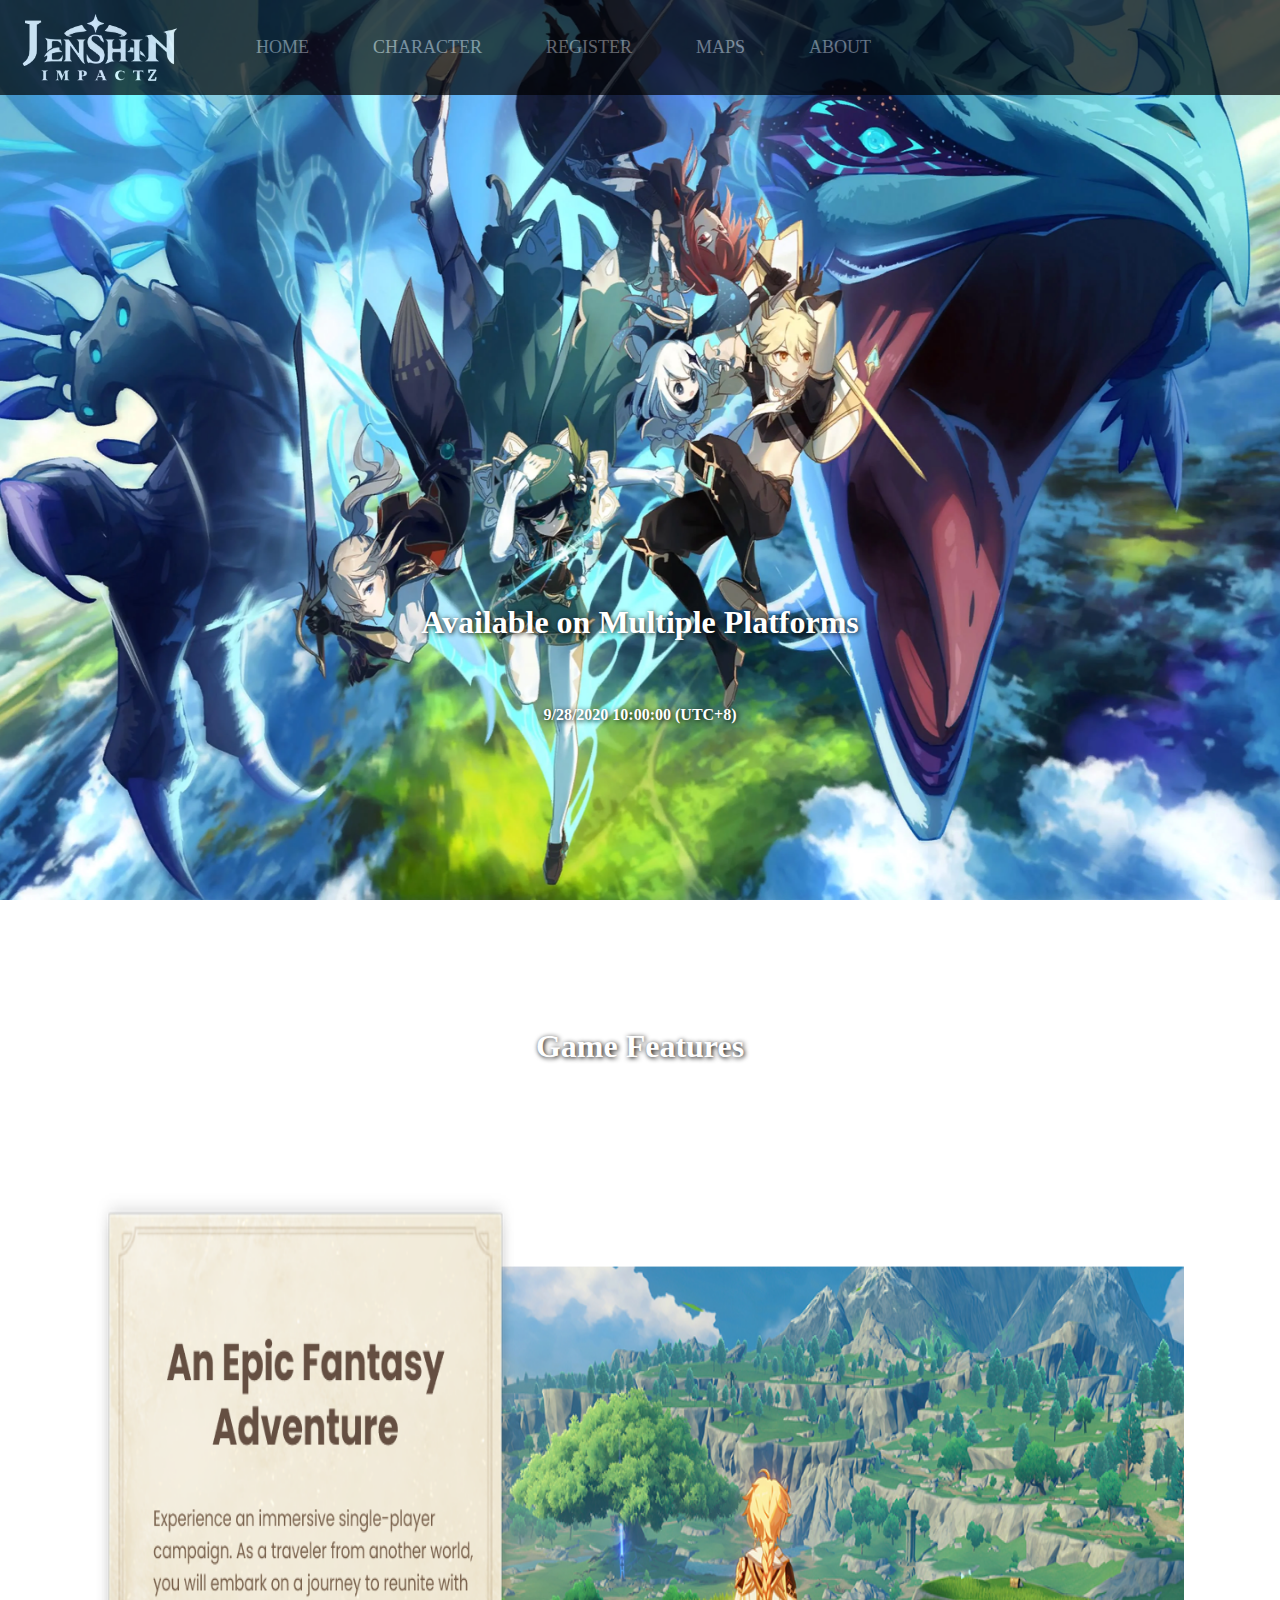
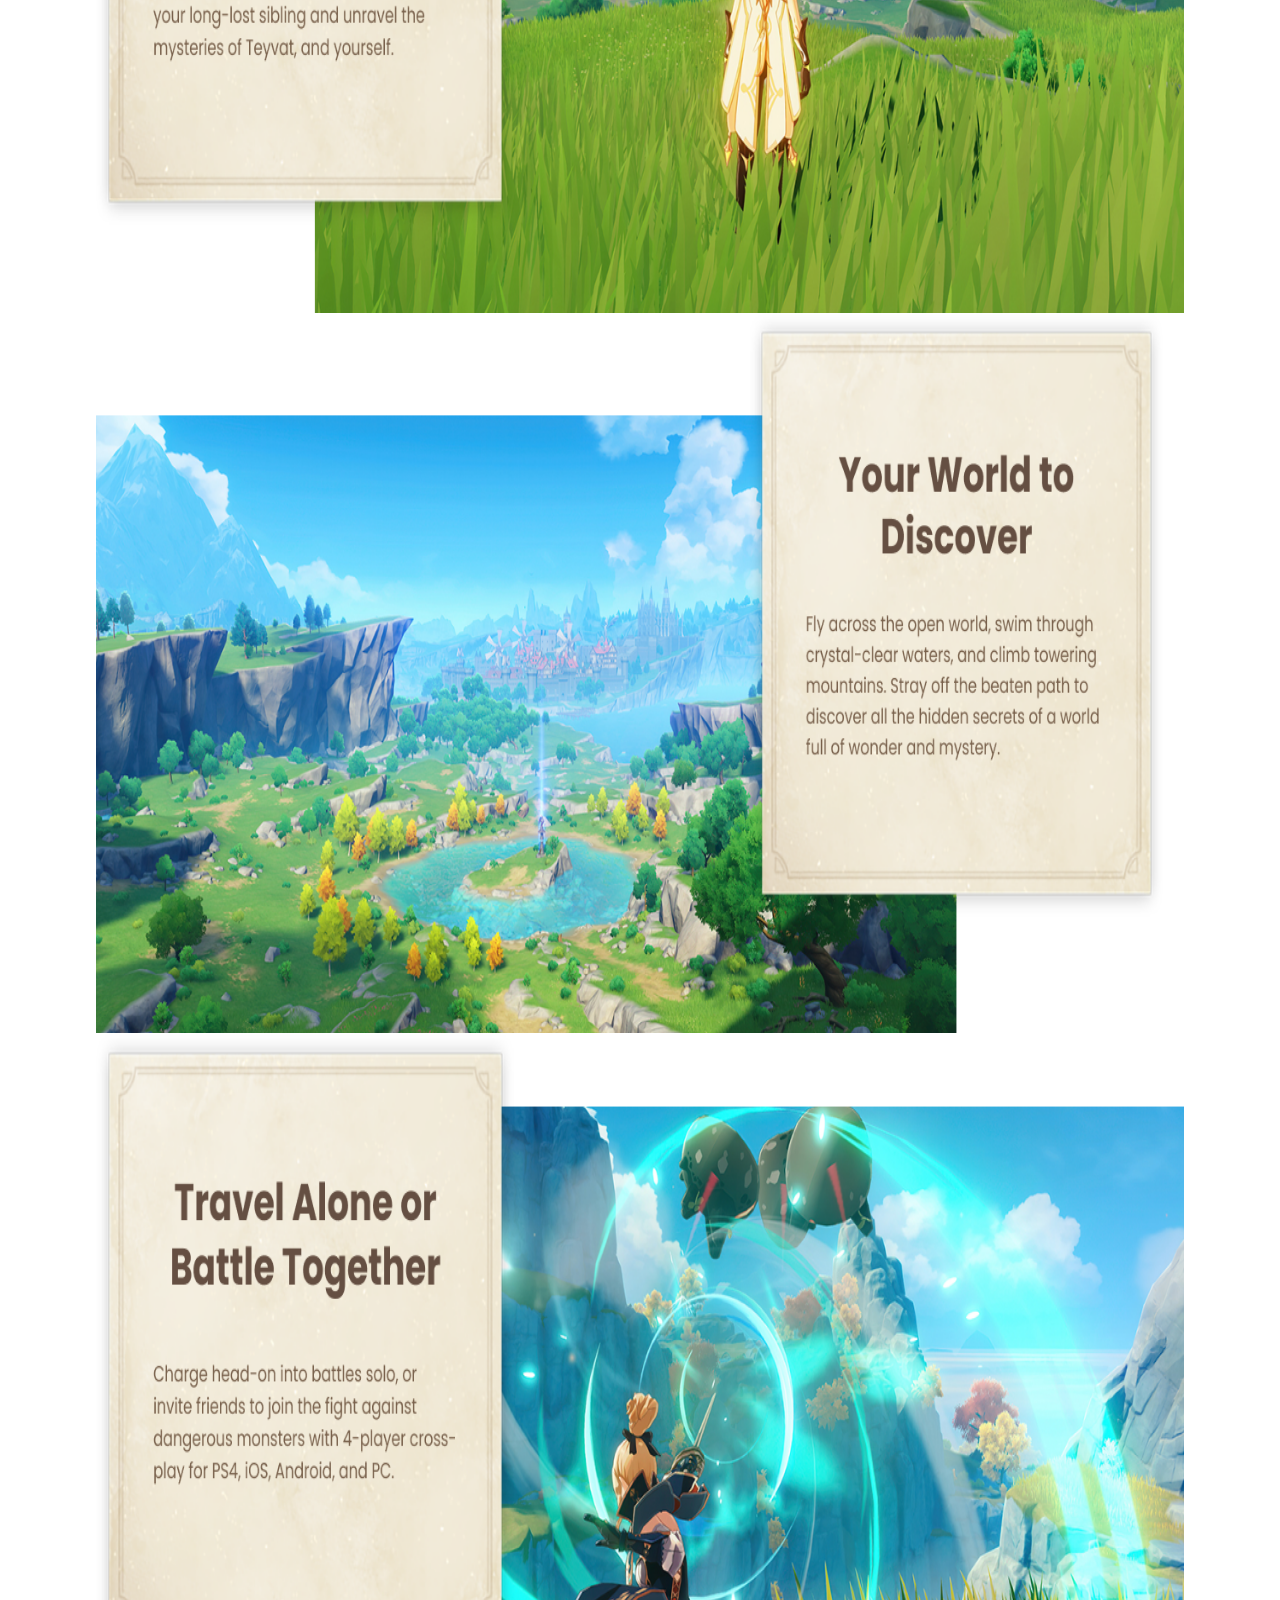
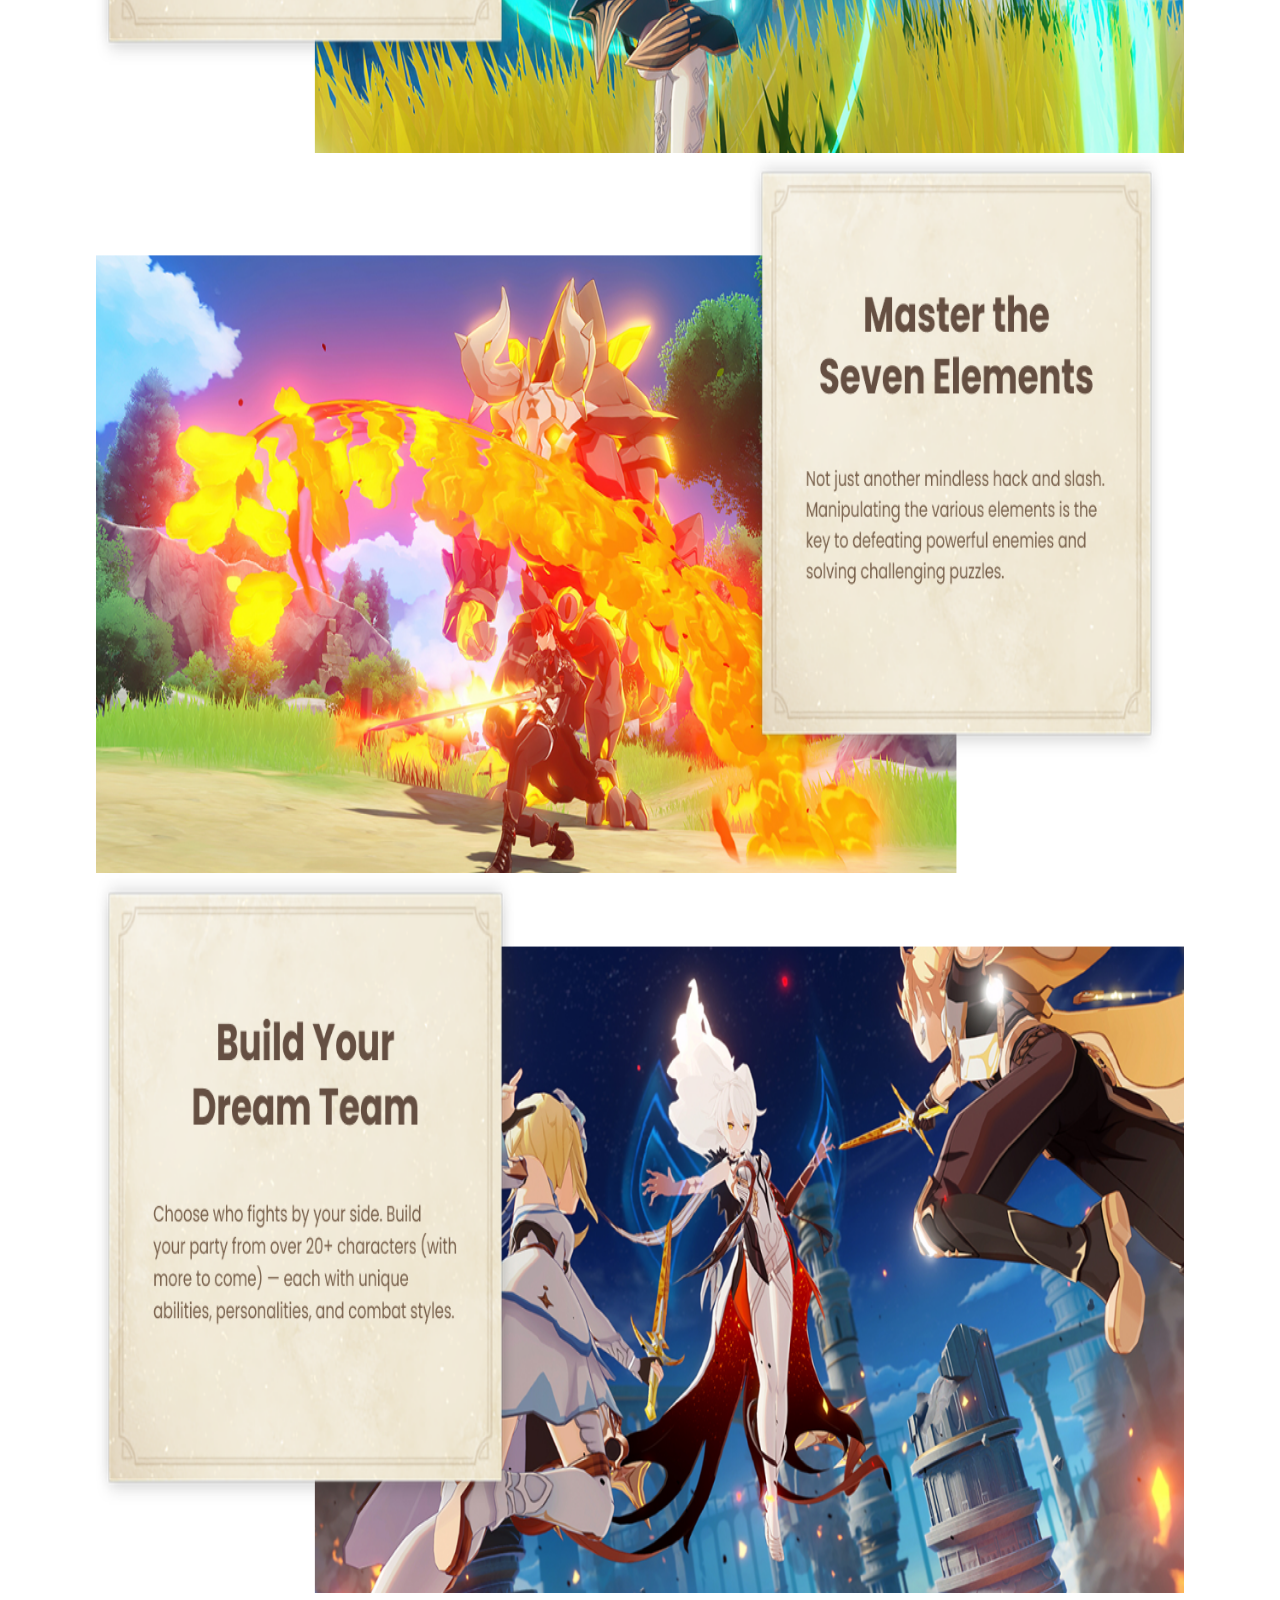
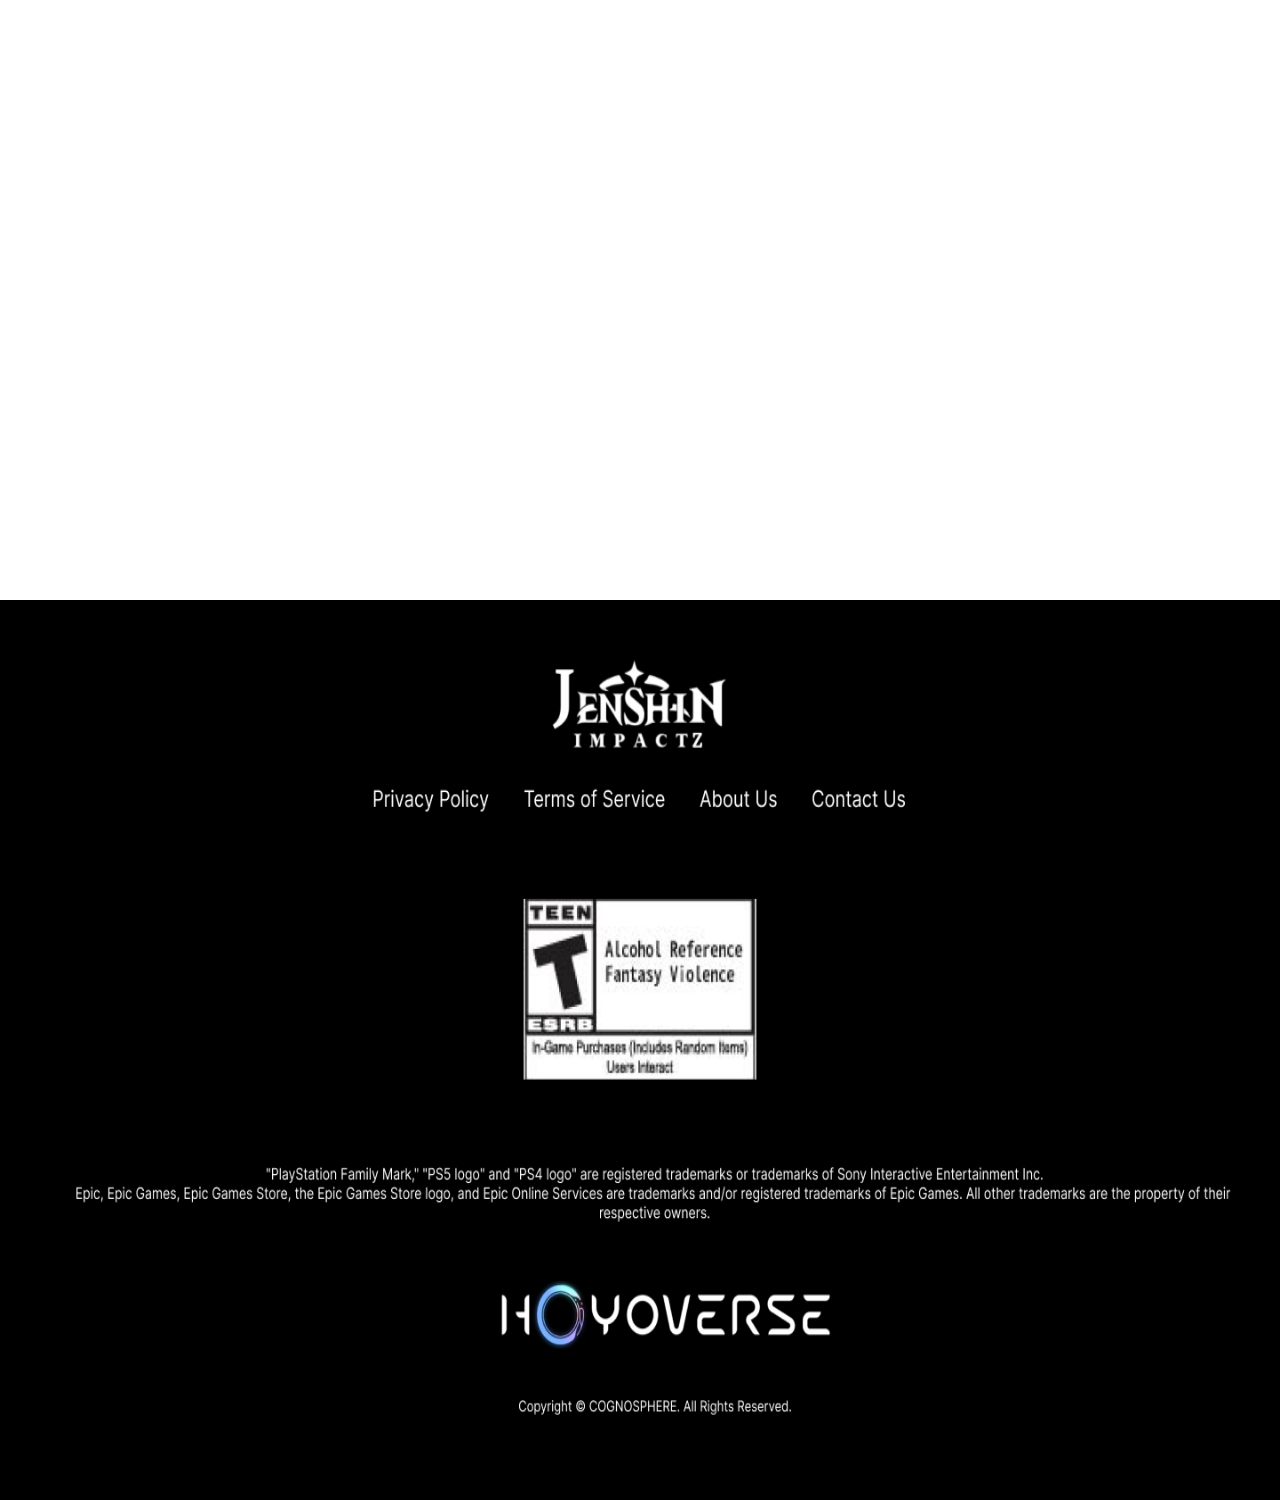
==== about.html @ 748ac177 "inisialisasi" ====
<!DOCTYPE html>
<html lang="en">
<head>
    <meta charset="UTF-8">
    <meta http-equiv="X-UA-Compatible" content="IE=edge">
    <meta name="viewport" content="width=device-width, initial-scale=1.0">
    <title>About Page Jenshin</title>
    <link rel="stylesheet" href="about.css">
</head>
<body>
    <div class = "nav">
        <div class="logo-menu">
            <div class="logo">
                <img src="homeAsset/Jenshin.png" alt="Jenshin Impactz">
            </div>
            <div class="menu">
                <div class="menu-button">
                    <a href="home.html">HOME</a>
                </div>

                <div class="menu-button">
                    <a href="character.html">CHARACTER</a>
                </div>

                <div class="menu-button">
                    <a href="register.html">REGISTER</a>
                </div>

                <div class="menu-button">
                    <a href="map.html">MAPS</a>
                </div>

                <div class="menu-button">
                    <a href="about.html">ABOUT</a>
                </div>

            </div>
        </div>
    </div>

    <div class="section-one">
        <div class="available-info">
            <div class="available">
                <h1>Available on Multiple Platforms</h1>
            </div>
            <div class="hour">
                <h4>9/28/2020 10:00:00 (UTC+8)</h4>
            </div>
        </div>
    </div>

    <div class="section-two">
        <div class="game-features-title">
            <h1>Game Features</h1>
        </div>

        <div class="game-features">
            <div class="features1">
                <!-- <img src="aboutAsset/features1.png" alt="Feature 1"> -->
            </div>
            
            <div class="features2">
                <!-- <img src="aboutAsset/features2.png" alt="Feature 2"> -->
            </div>

            <div class="features3">
                <!-- <img src="aboutAsset/features3.png" alt="Feature 3"> -->
            </div>

            <div class="features4">
                <!-- <img src="aboutAsset/features4.png" alt="Feature 4"> -->
            </div>

            <div class="features5">
                <!-- <img src="aboutAsset/features5.png" alt="Feature 5"> -->
            </div>
        </div>
    </div>

    <div class="footer">
        <!-- <img src="homeAsset/footer.png" alt="Footer"> -->
    </div>
</body>
</html>
---- about.css ----
*{
    margin: 0;
    padding: 0;
    box-sizing: border-box;
}

/* NAVIGATION BAR */

.nav {
    position: fixed;
    z-index: 5;
}

.logo-menu{
    position: fixed;
    background-color: black;
    width: 100%;
    opacity: .7;
    display: flex;
    font-size: large;
}

.logo img{
    padding: 2%;
    width: 15vw;
    height: 10vh;
}


.menu{
    align-items: center;
    display: flex;
    width: 100%;
    gap: 5vw;
    margin-left: 5vw;
}

.menu-button a{
    text-decoration: none;
    color: white;
    opacity: .5;
    transition: all 200ms;
    width: auto;
}

.menu-button a:hover{
    opacity: 1;
    border-top: .3vw solid #6FE5FF;
    border-bottom: 0 solid transparent;
}

/* SECTION ONE */
.section-one{
    background-image: url(aboutAsset/section1.png);
    background-size: 100% 100%;
    width: 100%;
    height: 100vh;
    position: relative;
}

.available-info h1{
    color: white;
    text-shadow: 1px 1px 5px black;
    position: absolute;
    left: 50%;
    top: 70%;
    transform: translate(-50%, -70%);
}

.available-info h4{
    color: white;
    text-shadow: 1px 1px 5px black;
    position: absolute;
    left: 50%;
    top: 80%;
    transform: translate(-50%, -80%);
}

/* SECTION TWO */
.section-two{
    background-image: url(aboutAsset/section2.png);
    background-size: 100% 100%;
    width: 100%;
    height: 500vh;
    position: relative;
}

.game-features-title {
    /* position: absolute; */
    display: flex;
    justify-content: center;
    width: 100%;
    height: fit-content;
}

.game-features-title h1{
    margin: 10% 0 10% 0;
    color: white;
    text-shadow: 1px 1px 5px black;
}

.game-features{
    /* position: absolute; */
    display: flex;
    flex-direction: column;
    /* background-color: #6FE5FF; */
    justify-content: center;
    align-items: center;
    width: 100%;
    height: 80%;
}

.features1{
    background-image: url(aboutAsset/features1.png);
    background-size: 100% 100%;
    position: relative;
    justify-content: center;
    width: 85%;
    height: 80vh;
}

.features2{
    background-image: url(aboutAsset/features2.png);
    background-size: 100% 100%;
    position: relative;
    justify-content: center;
    width: 85%;
    height: 80vh;
}

.features3{
    background-image: url(aboutAsset/features3.png);
    background-size: 100% 100%;
    position: relative;
    justify-content: center;
    width: 85%;
    height: 80vh;
}

.features4{
    background-image: url(aboutAsset/features4.png);
    background-size: 100% 100%;
    position: relative;
    justify-content: center;
    width: 85%;
    height: 80vh;
}

.features5{
    background-image: url(aboutAsset/features5.png);
    background-size: 100% 100%;
    position: relative;
    justify-content: center;
    width: 85%;
    height: 80vh;
}

/* FOOTER */
.footer{
    background-image: url(homeAsset/Footer.png);
    background-size: 100% 100%;
    position: relative;
    width: 100%;
    height: 100vh;
}
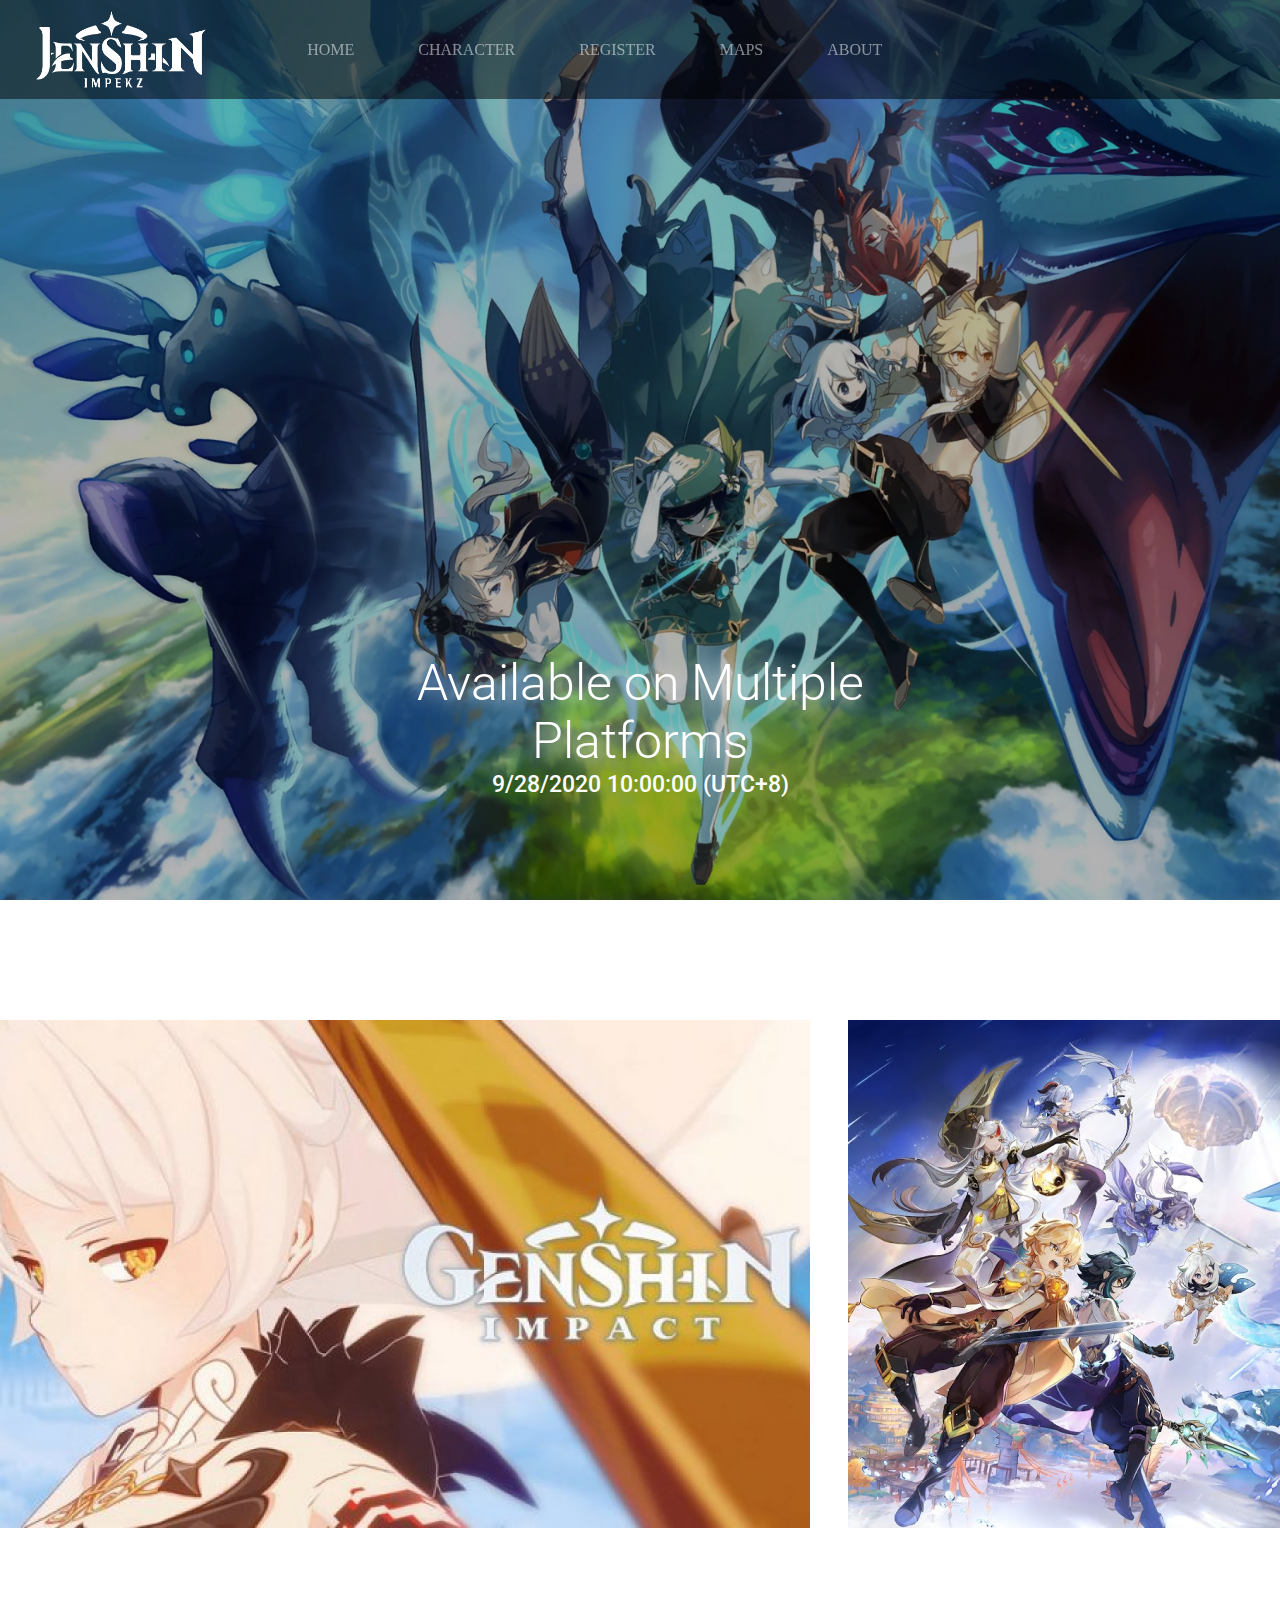
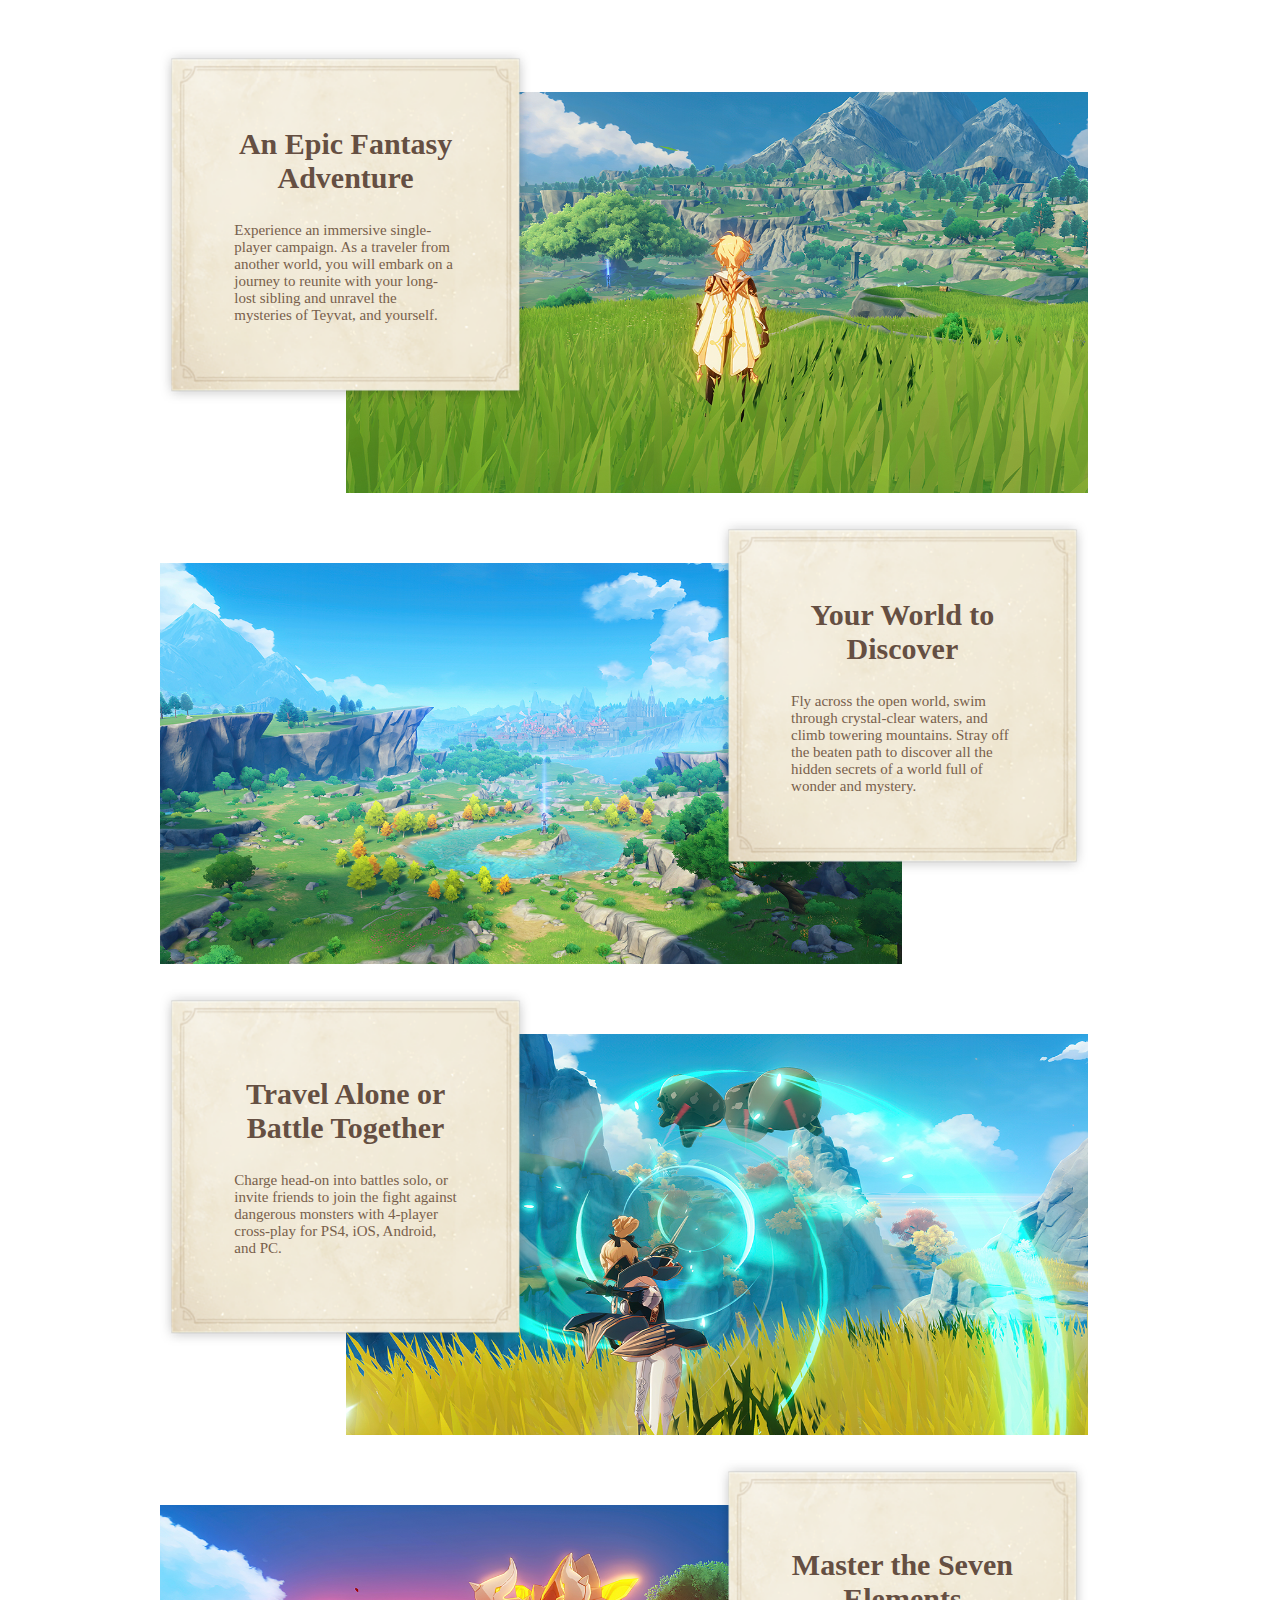
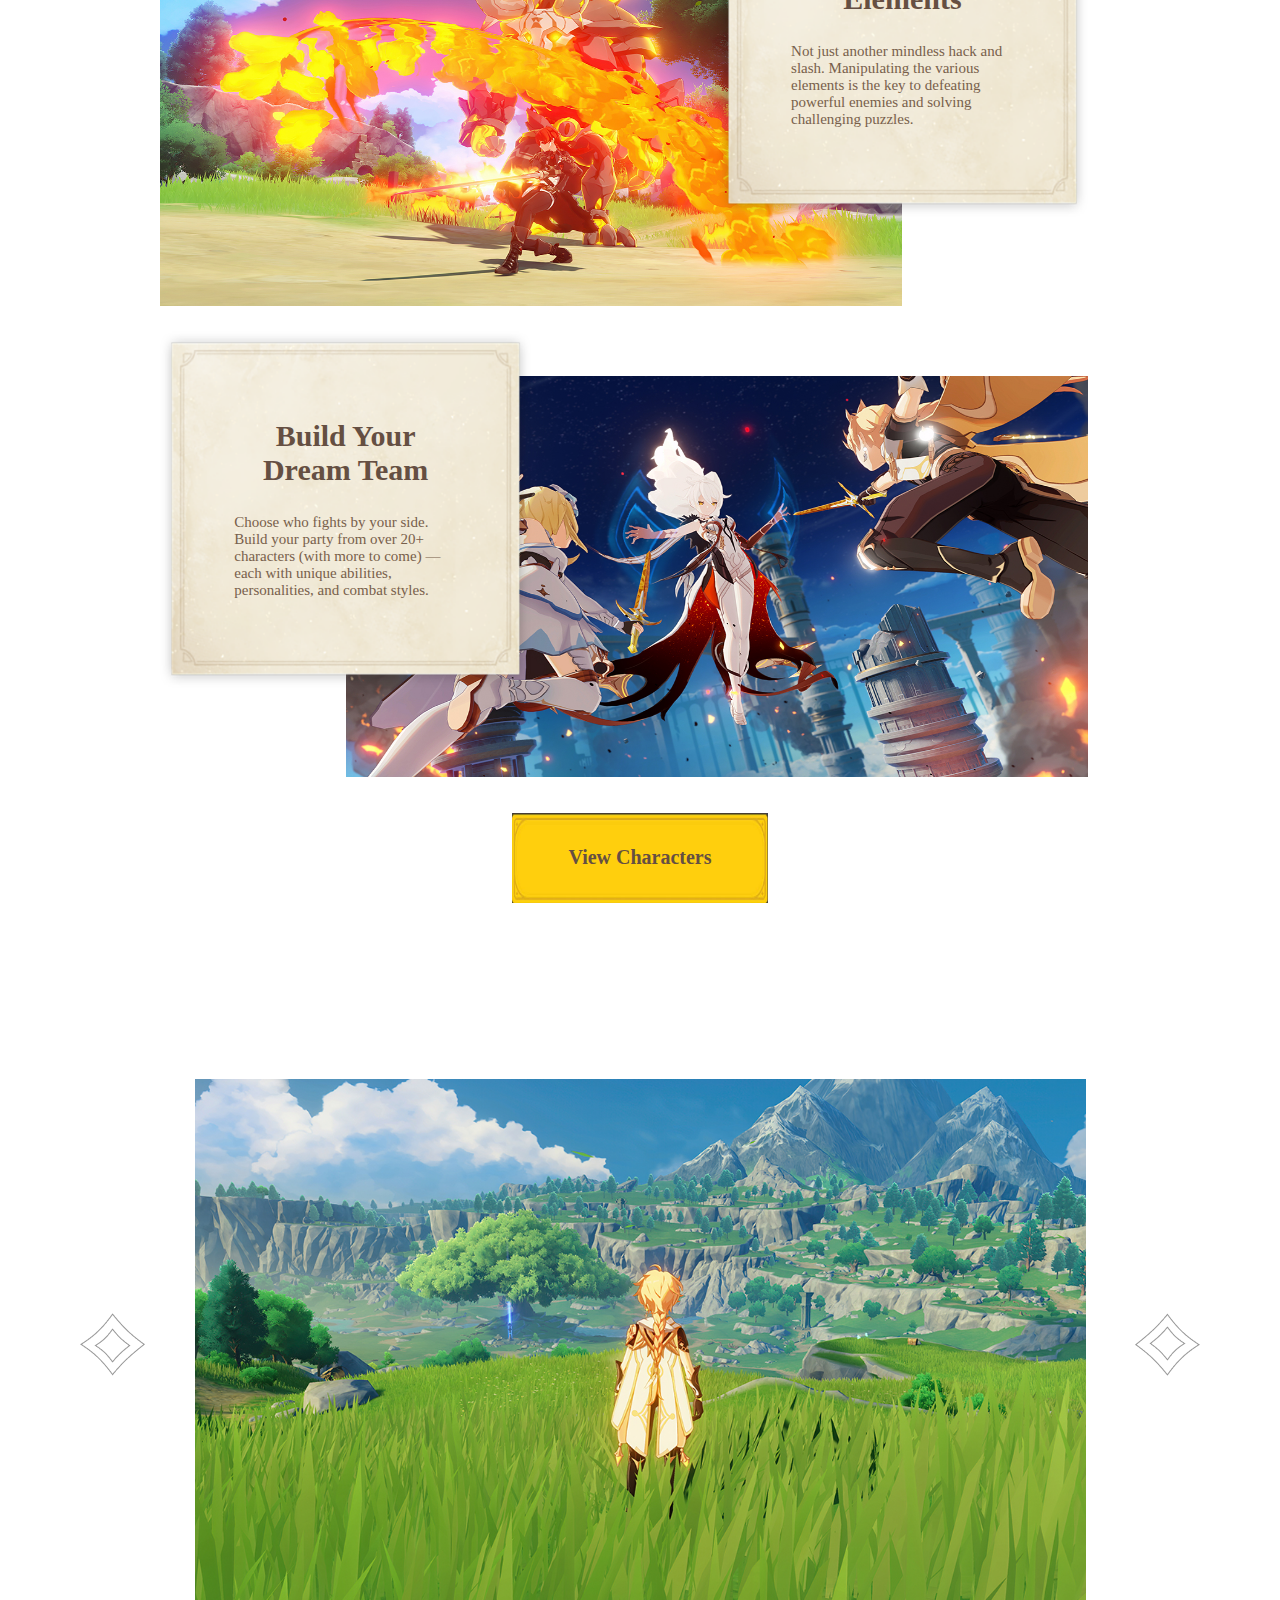
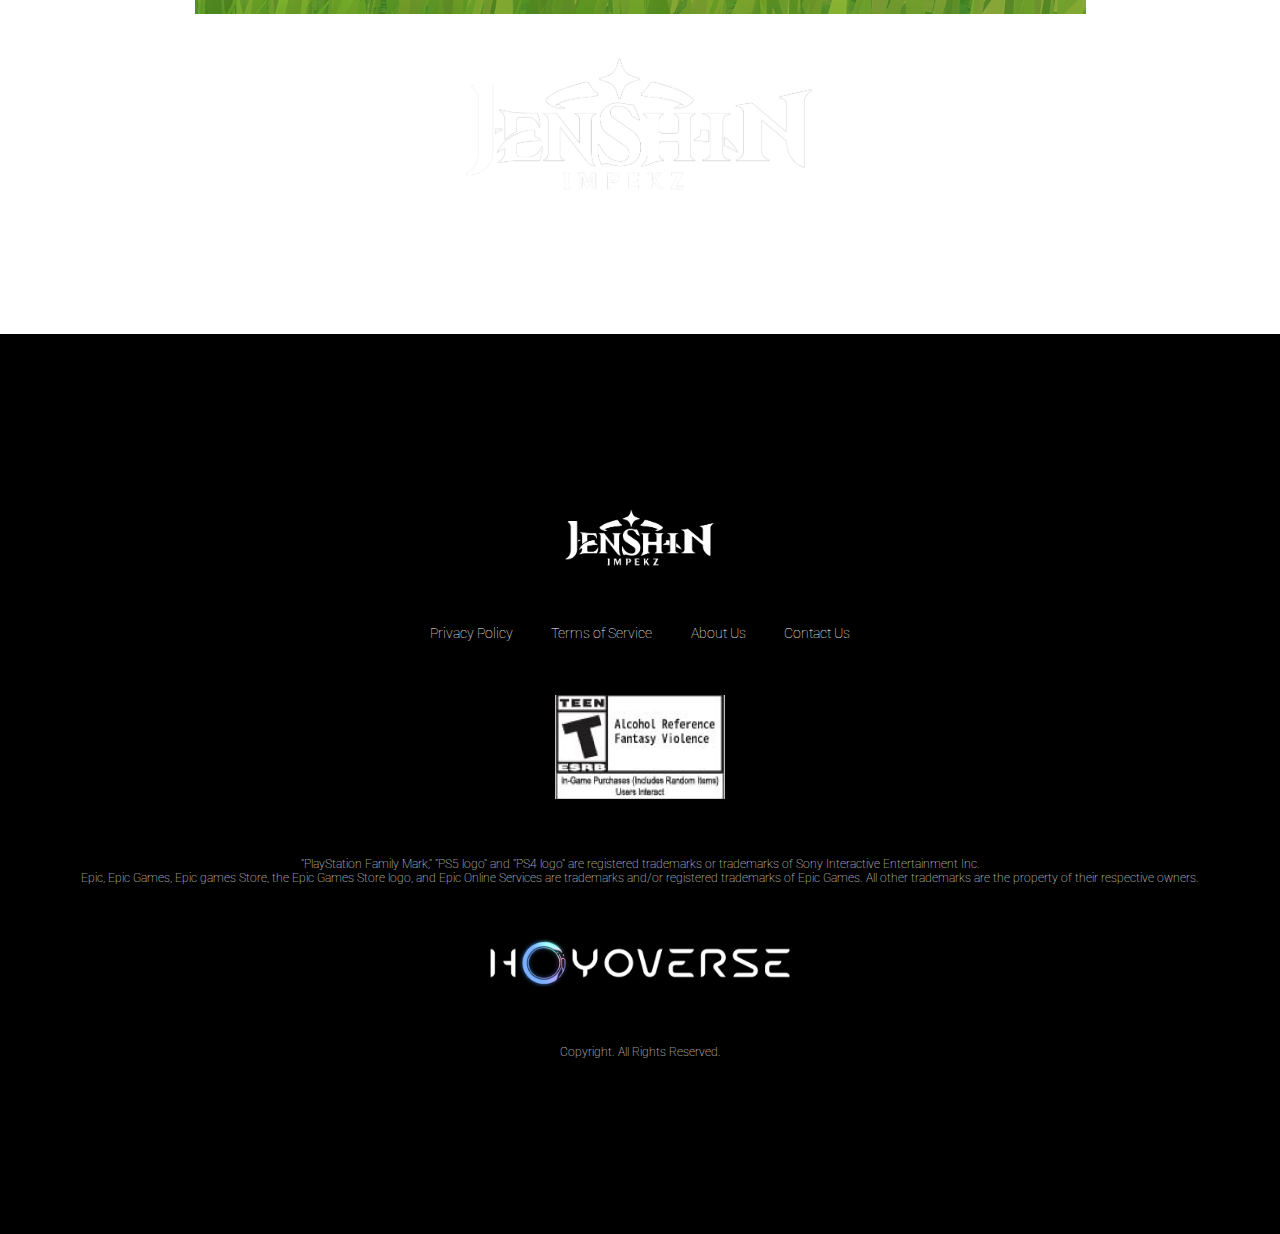
==== commit 0866f746: "about" ====
--- a/about.html
+++ b/about.html
@@ -4,81 +4,267 @@
     <meta charset="UTF-8">
     <meta http-equiv="X-UA-Compatible" content="IE=edge">
     <meta name="viewport" content="width=device-width, initial-scale=1.0">
+    <link rel="stylesheet" href="about.css">
     <title>About Page Jenshin</title>
-    <link rel="stylesheet" href="about.css">
+    <link rel="preconnect" href="https://fonts.googleapis.com">
+    <link rel="preconnect" href="https://fonts.gstatic.com" crossorigin>
+    <link href="https://fonts.googleapis.com/css2?family=Roboto:ital,wght@0,50;0,300;0,400;0,500;0,700;0,900;1,100;1,300;1,400;1,500;1,700;1,900&display=swap" rel="stylesheet">
 </head>
 <body>
-    <div class = "nav">
-        <div class="logo-menu">
-            <div class="logo">
-                <img src="homeAsset/Jenshin.png" alt="Jenshin Impactz">
-            </div>
-            <div class="menu">
-                <div class="menu-button">
-                    <a href="home.html">HOME</a>
-                </div>
-
-                <div class="menu-button">
-                    <a href="character.html">CHARACTER</a>
-                </div>
-
-                <div class="menu-button">
-                    <a href="register.html">REGISTER</a>
-                </div>
-
-                <div class="menu-button">
-                    <a href="map.html">MAPS</a>
-                </div>
-
-                <div class="menu-button">
-                    <a href="about.html">ABOUT</a>
-                </div>
-
-            </div>
-        </div>
-    </div>
-
+    <div class="logo-menu">
+        <div class="hamburger-menu">
+            <a href="javascript:void(0);" class="icon" onclick="openNav()">
+                <img src="homeAsset/hamburger-menu.png" alt="">
+              </a>
+        </div>
+        <div class="logo">
+            <img src="aboutAsset/LogoJenshinImpekz.png" alt="Jenshin Impactz">
+        </div>
+        
+        <div class="menu">
+            <div class="menu-button">
+                <a href="home.html">HOME</a>
+            </div>
+            
+            <div class="menu-button">
+                <a href="character.html">CHARACTER</a>
+            </div>
+            
+            <div class="menu-button">
+                <a href="register.html">REGISTER</a>
+            </div>
+            
+            <div class="menu-button">
+                <a href="map.html">MAPS</a>
+            </div>
+            
+            <div class="menu-button">
+                <a href="about.html">ABOUT</a>
+            </div> 
+        </div>
+        
+    </div>
+
+    <div class="drop-down active" id="dropdown">
+        <a href="home.html">HOME</a>
+        <a href="character.html">CHARACTER</a>
+        <a href="register.html">REGISTER</a>
+        <a href="map.html">MAPS</a>
+        <a href="about.html" class="about">ABOUT</a>
+    </div>
+            
     <div class="section-one">
-        <div class="available-info">
-            <div class="available">
-                <h1>Available on Multiple Platforms</h1>
-            </div>
-            <div class="hour">
-                <h4>9/28/2020 10:00:00 (UTC+8)</h4>
+        <div class="blur">
+            <div class="available-info">
+                <div class="available">
+                    <h1>Available on Multiple Platforms</h1>
+                </div>
+                <div class="hour">
+                    <h3>9/28/2020 10:00:00 (UTC+8)</h3>
+                </div>
             </div>
         </div>
     </div>
 
     <div class="section-two">
-        <div class="game-features-title">
-            <h1>Game Features</h1>
-        </div>
-
-        <div class="game-features">
-            <div class="features1">
-                <!-- <img src="aboutAsset/features1.png" alt="Feature 1"> -->
-            </div>
-            
-            <div class="features2">
-                <!-- <img src="aboutAsset/features2.png" alt="Feature 2"> -->
-            </div>
-
-            <div class="features3">
-                <!-- <img src="aboutAsset/features3.png" alt="Feature 3"> -->
-            </div>
-
-            <div class="features4">
-                <!-- <img src="aboutAsset/features4.png" alt="Feature 4"> -->
-            </div>
-
-            <div class="features5">
-                <!-- <img src="aboutAsset/features5.png" alt="Feature 5"> -->
-            </div>
-        </div>
+        <!-- <div class="blur2"> -->
+            <div class="game-video">
+                <div class="judul-video">
+                    <div class="judul-video-kiri">
+                        <img src="assets/pseudo-kiri.png" alt="">
+                    </div>
+                    <div class="judul-video-tengah">
+                        <h1>Game Videos</h1>
+                    </div>
+                    <div class="judul-video-kanan">
+                        <img src="assets/pseudo-kanan.png" alt="">
+                    </div>
+                </div>
+                
+                <div class="video">
+                    <img src="aboutAsset/video1.png" alt="">
+                    <img src="aboutAsset/video2.png" alt="">
+                    <img src="aboutAsset/video3.png" alt="">
+                    <img src="aboutAsset/video4.png" alt="">
+                    <img src="aboutAsset/video5.png" alt="">
+                </div>
+            </div>
+            
+            <div class="game-features">
+                <div class="judul-features">
+                    <div class="judul-features-kiri">
+                        <img src="assets/pseudo-kiri.png" alt="">
+                    </div>
+                    <div class="judul-features-tengah">
+                        <h1>Game Features</h1>
+                    </div>
+                    <div class="judul-features-kanan">
+                        <img src="assets/pseudo-kanan.png" alt="">
+                    </div>
+                </div>
+
+                <div class="box-features">
+                    <div class="kiri-kanan">
+                        <div class="features1">
+                            <div class="box-desc">
+                                <div class="judul-desc">
+                                    <h1>An Epic Fantasy Adventure</h1>
+                                </div>
+                                <div class="desc">
+                                    <p>Experience an immersive single-player campaign. As a traveler from another world, you will embark on a journey to reunite with your long-lost sibling and unravel the mysteries of Teyvat, and yourself.</p>
+                                </div>
+                            </div>
+                            <div class="gambar">
+                                <img src="assets/features1.jpg" alt="">
+                            </div>
+                        </div>
+                        
+                        <div class="features2">
+                            <div class="box-desc2">
+                                <div class="judul-desc">
+                                    <h1>Your World to Discover</h1>
+                                </div>
+                                <div class="desc">
+                                    <p>Fly across the open world, swim through crystal-clear waters, and climb towering mountains. Stray off the beaten path to discover all the hidden secrets of a world full of wonder and mystery.</p>
+                                </div>
+                            </div>
+                            <div class="gambar2">
+                                <img src="assets/features2.jpg" alt="">
+                            </div>
+                        </div>
+                        
+                        <div class="features3">
+                            <div class="box-desc3">
+                                <div class="judul-desc">
+                                    <h1>Travel Alone or Battle Together</h1>
+                                </div>
+                                <div class="desc">
+                                    <p>Charge head-on into battles solo, or invite friends to join the fight against dangerous monsters with 4-player cross-play for PS4, iOS, Android, and PC.</p>
+                                </div>
+                            </div>
+                            <div class="gambar">
+                                <img src="assets/features3.jpg" alt="">
+                            </div>
+                        </div>
+                        
+                        <div class="features4">
+                            <div class="box-desc4">
+                                <div class="judul-desc">
+                                    <h1>Master the Seven Elements</h1>
+                                </div>
+                                <div class="desc">
+                                    <p>Not just another mindless hack and slash. Manipulating the various elements is the key to defeating powerful enemies and solving challenging puzzles.</p>
+                                </div>
+                            </div>
+                            <div class="gambar2">
+                                <img src="assets/features4.jpg" alt="">
+                            </div>
+                        </div>
+                        
+                        <div class="features5">
+                            <div class="box-desc5">
+                                <div class="judul-desc">
+                                    <h1>Build Your Dream Team</h1>
+                                </div>
+                                <div class="desc">
+                                    <p>Choose who fights by your side. Build your party from over 20+ characters (with more to come) — each with unique abilities, personalities, and combat styles.</p>
+                                </div>
+                            </div>
+                            <div class="gambar">
+                                <img src="assets/features5.jpg" alt="">
+                            </div>
+                        </div>
+                    </div>
+                </div>
+
+                <div class="btn-view-characters">
+                    <div class="view-characters">
+                        <a href="character.html" class="btn-characters">
+                            <h4>View Characters</h4>
+                        </a>
+                        </div>
+                    </div>
+            </div>
+
+            <div class="game-screenshots">
+                <div class="judul-screenshots">
+                    <div class="judul-screenshots-kiri">
+                        <img src="assets/pseudo-kiri.png" alt="">
+                    </div>
+                    <div class="judul-screenshots-tengah">
+                        <h1>Game Screenshots</h1>
+                    </div>
+                    <div class="judul-screenshots-kanan">
+                        <img src="assets/pseudo-kanan.png" alt="">
+                    </div>
+                </div>
+
+                <div class="screenshots">
+                    <div class="kanan-kiri">
+                        <div class="btn-prev" id="prev">
+                            <img src="assets/prev.png" alt="">
+                        </div>
+                        <div class="gambar-slider" id="img_background" >
+                            <img src="" alt="" id="img">
+                        </div>
+                        <div class="btn-next" id="next">
+                            <img src="assets/next.png" alt="">
+                        </div>
+                    </div>
+                </div>
+            </div>
+
+            <div class="before-footer">
+                <div class="img">
+                    <img src="aboutAsset/LogoJenshinImpekz.png" alt="Jenshin Impactz">
+                </div>
+                <div class="start">
+                    <p>START THE JOURNEY NOW!</p>
+                </div>
+                <div class="the">
+                    <p><hr>The New Open World Title from HoYoverse<hr></p>
+                </div>
+            </div>
+        <!-- </div> -->
     </div>
 
     <div class="footer">
-        <!-- <img src="homeAsset/footer.png" alt="Footer"> -->
-    </div>
+        <div class="logoImg">
+            <img src="aboutAsset/LogoJenshinImpekz.png" alt="Jenshin Impactz">
+        </div>
+        
+        <div class="box">
+            <div class="privacy">
+                <p>Privacy Policy</p>
+            </div>
+            <div class="terms">
+                <p>Terms of Service</p>
+            </div>
+            <div class="about">
+                <p>About Us</p>
+            </div>
+            <div class="contact">
+                <p>Contact Us</p>
+            </div>
+        </div>
+        
+        <div class="imgTeen2">
+            <img src="assets/teenEsrb.png" alt="">
+        </div>
+        
+        <div class="sentence">
+            <p>"PlayStation Family Mark," "PS5 logo" and "PS4 logo" are registered trademarks or trademarks of Sony Interactive Entertainment Inc.</p>
+            <p>Epic, Epic Games, Epic games Store, the Epic Games Store logo, and Epic Online Services are trademarks and/or registered trademarks of Epic Games. All other trademarks are the property of their respective owners.</p>
+        </div>
+
+        <div class="hoyo">
+            <img src="assets/hoyoverse.png" alt="">
+        </div>
+
+        <div class="copyright">
+            <p>Copyright. All Rights Reserved.</p>
+        </div>
+    </div>
+    <script src="about.js"></script>
 </body>
 </html>--- a/about.css
+++ b/about.css
@@ -1,38 +1,47 @@
 *{
     margin: 0;
     padding: 0;
+    /* font-family: 'Poppins', sans-serif; */
     box-sizing: border-box;
 }
 
 /* NAVIGATION BAR */
-
-.nav {
-    position: fixed;
-    z-index: 5;
-}
-
 .logo-menu{
     position: fixed;
-    background-color: black;
-    width: 100%;
-    opacity: .7;
-    display: flex;
-    font-size: large;
+    /* background-image: url('assets/Section1.png'); */
+    background-color: rgba(0, 0, 0, 0.5);
+    width: 100%;
+    height: 11vh;
+    display: flex;
+    gap: 5vw;
+    z-index: 1;
+}
+
+.hamburger-menu {
+    display: none;
+}
+
+.drop-down {
+    display: none;
+}
+
+.logo {
+    display: flex;
+    width: 25%;
+    justify-content: center;
+    align-items: center;
 }
 
 .logo img{
-    padding: 2%;
-    width: 15vw;
-    height: 10vh;
-}
-
+    width: 70%;
+    height: 9vh;
+}
 
 .menu{
     align-items: center;
     display: flex;
     width: 100%;
     gap: 5vw;
-    margin-left: 5vw;
 }
 
 .menu-button a{
@@ -49,117 +58,1073 @@
     border-bottom: 0 solid transparent;
 }
 
-/* SECTION ONE */
-.section-one{
-    background-image: url(aboutAsset/section1.png);
+/* SECTION-ONE */
+.section-one {
+    width: 100vw;
+    height: 100vh;
+    background-image: url('assets/jumbotron.webp');
+    background-size: cover;
+    display: flex;
+    justify-content: center;
+}
+
+.blur {
+    background-color: rgba(0, 0, 0, 0.3);
+    display: flex;
+    justify-content: center;
+    width: 100vw;
+    height: 100vh;
+}
+
+.available-info {
+    color: white;
+    display: flex;
+    flex-direction: column;
+    justify-content: end;
+    align-items: center;
+    font-family: 'Roboto';
+    width: 35%;
+    text-align: center;
+    margin-bottom: 8%;
+}
+
+.available-info .available h1 {
+    font-weight: 300;
+}
+
+.available {
+    font-size: 25px;
+    text-shadow: 1px 1px 20px white;
+}
+
+.available-info .hour h3 {
+    font-weight: 500;
+}
+
+.hour {
+    font-size: 20px;
+}
+
+/* SECTION TWO */
+.section-two {
+    /* background-image: url('aboutAsset/section2.png'); */
+    background-image: url('aboutAsset/testBG.jpg');
+    background-repeat: no-repeat;
+    background-attachment: fixed;
     background-size: 100% 100%;
+    width: 100vw;
+    /* position: relative; */
+    display: flex;
+    flex-direction: column;
+    /* justify-content: space-between; */
+}
+
+.game-video {
+    display: flex;
+    flex-direction: column;
+    justify-content: start;
+    align-items: center;
+    color: white;
+    gap: 4vh;
+}
+
+.judul-video {
+    display: flex;
+    flex-direction: row;
+    justify-content: center;
+    align-items: center;
+    font-size: 25px;
+    gap: 5vw;
+    margin-top: 2%;
+}
+
+.video {
+    display: flex;
+    flex-direction: row;
+    align-items: center;
+    width: 100%;
+    gap: 3vw;
+    height: 100%;
+    overflow-x: scroll;
+}
+
+.video::-webkit-scrollbar{
+    display: none;
+}
+
+.video img {
+    height: 80%;
+}
+
+
+
+.game-features {
+    display: flex;
+    flex-direction: column;
+    align-items: center;
+    color: white;
+    gap: 4vh;
+    height: 100%;
+    width: 100%;
+}
+
+.judul-features {
+    display: flex;
+    flex-direction: row;
+    justify-content: center;
+    align-items: center;
+    font-size: 25px;
+    gap: 3.5vw;
+    margin-top: 2%;
+}
+
+.box-features {
+    display: flex;
+    width: 100%;
+}
+
+.kiri-kanan {
+    display: flex;
+    flex-direction: column;
+    gap: 2vw;
+    margin-left: 10em;
+    margin-right: 12em;
+}
+
+.features1 {
+    display: flex;
+    flex-direction: row;
+    justify-content: end;
+    width: 100%;
+    position: relative;
+}
+
+.gambar {
+    display: flex;
+    justify-content: end;
+    align-items: end;
+    width: 100%;
+}
+
+.gambar img{
+    width: 80%;
+    height: 90%;
+}
+
+.box-desc {
+    background-image: url('assets/box-desc.png');
+    background-size: 100% 100%;
+    width: 40%;
+    height: 80%;
+    display: flex;
+    flex-direction: column;
+    justify-content: center;
+    align-items: center;
+    position: absolute;
+    top: 0;
+    left: 0;
+    gap: 3vh;
+}
+
+.judul-desc {
+    color: #654F42;
+    width: 60%;
+    text-align: center;
+    font-size: 15px;
+}
+
+.desc {
+    color: #78604B;
+    width: 60%;
+    font-size: 15px;
+}
+
+
+.features2 {
+    display: flex;
+    flex-direction: row;
+    justify-content: end;
+    width: 100%;
+    position: relative;
+}
+
+.box-desc2 {
+    background-image: url('assets/box-desc.png');
+    background-size: 100% 100%;
+    width: 40%;
+    height: 80%;
+    display: flex;
+    flex-direction: column;
+    justify-content: center;
+    align-items: center;
+    position: absolute;
+    top: 0;
+    right: 0;
+    gap: 3vh;
+}
+
+.gambar2 {
+    display: flex;
+    justify-content: start;
+    align-items: end;
+    width: 100%;
+}
+
+.gambar2 img {
+    width: 80%;
+    height: 90%;
+}
+
+
+.features3 {
+    display: flex;
+    flex-direction: row;
+    justify-content: end;
+    width: 100%;
+    position: relative;
+}
+
+.box-desc3 {
+    background-image: url('assets/box-desc.png');
+    background-size: 100% 100%;
+    width: 40%;
+    height: 80%;
+    display: flex;
+    flex-direction: column;
+    justify-content: center;
+    align-items: center;
+    position: absolute;
+    top: 0;
+    left: 0;
+    gap: 3vh;
+}
+
+
+.features4 {
+    display: flex;
+    flex-direction: row;
+    justify-content: end;
+    width: 100%;
+    position: relative;
+}
+
+.box-desc4 {
+    background-image: url('assets/box-desc.png');
+    background-size: 100% 100%;
+    width: 40%;
+    height: 80%;
+    display: flex;
+    flex-direction: column;
+    justify-content: center;
+    align-items: center;
+    position: absolute;
+    top: 0;
+    right: 0;
+    gap: 3vh;
+}
+
+
+.features5 {
+    display: flex;
+    flex-direction: row;
+    justify-content: end;
+    width: 100%;
+    position: relative;
+}
+
+.box-desc5 {
+    background-image: url('assets/box-desc.png');
+    background-size: 100% 100%;
+    width: 40%;
+    height: 80%;
+    display: flex;
+    flex-direction: column;
+    justify-content: center;
+    align-items: center;
+    position: absolute;
+    top: 0;
+    left: 0;
+    gap: 3vh;
+}
+
+
+.btn-view-characters {
+    background-image: url('assets/bg\ button\ view\ charac.jpg');
+    background-size: 100% 100%;
+    width: 20%;
+    height: 10vh;
+    display: flex;
+    flex-direction: column;
+    justify-content: center;
+    align-items: center;
+}
+
+.view-characters {
+    font-size: 20px;
+}
+
+.view-characters h4 {
+    color: #654F42;
+}
+
+.btn-characters:hover {
+    opacity: 80%;
+}
+
+.btn-characters {
+    text-decoration: none;
+}
+
+
+.game-screenshots {
+    display: flex;
+    flex-direction: column;
+    align-items: center;
+    color: white;
+    gap: 8vh;
+    margin-top: 8px;
+    height: 100%;
+    width: 100%;
+}
+
+.judul-screenshots {
+    display: flex;
+    flex-direction: row;
+    justify-content: center;
+    align-items: center;
+    font-size: 25px;
+    gap: 1vw;
+    margin-top: 3%;
+}
+
+.screenshots {
+    display: flex;
+    width: 100%;
+}
+
+.gambar-slider {
+    display: flex;
+    flex-direction: column;
+    justify-content: center;
+    align-items: center;
+}
+
+.gambar-slider img {
+    width: 90%;
+}
+
+.kanan-kiri {
+    margin-left: 5em;
+    margin-right: 5em;
+    display: flex;
+    flex-direction: row;
+    justify-content: center;
+    align-items: center;
+}
+
+
+
+.before-footer {
+    display: flex;
+    flex-direction: column;
+    justify-content: center;
+    align-items: center;
+    color: white;
+    width: 100%;
+    height: 100%;
+    gap: 1vh;
+    margin-bottom: 40px;
+    margin-top: 40px;
+}
+
+.img {
+    display: flex;
+    justify-content: center;
+    margin-bottom: 12px;    
+}
+
+.img img {
+    width: 350px;
+}
+
+.start {
+    text-align: center;
+    font-size: 2em;
+    font-weight: bold;
+}
+
+.the {
+    width: 50%;
+    text-align: center;
+    display: flex;
+    justify-content: center;
+    align-items: center;
+    font-weight: bold;
+}
+
+.the hr {
+    margin: 2.5%;
+    width: 50px;
+    border: 1px solid white;
+}
+
+
+/* FOOTER */
+.footer {
+    background-color: black;
     width: 100%;
     height: 100vh;
-    position: relative;
-}
-
-.available-info h1{
+    display: flex;
+    flex-direction: column;
+    justify-content: center;
+    align-items: center;
+    gap: 6vh;
+    font-family: 'Roboto';
+    font-weight: 100;
+}
+
+.logoImg img {
+    width: 150px;
+}
+
+.box {
+    display: flex;
+    flex-direction: row;
+    gap: 3vw;
     color: white;
-    text-shadow: 1px 1px 5px black;
-    position: absolute;
-    left: 50%;
-    top: 70%;
-    transform: translate(-50%, -70%);
-}
-
-.available-info h4{
+    font-size: 14px;
+}
+
+.imgTeen2 img{
+    width: 170px;
+}
+
+.sentence {
+    width: 90%;
     color: white;
-    text-shadow: 1px 1px 5px black;
-    position: absolute;
-    left: 50%;
-    top: 80%;
-    transform: translate(-50%, -80%);
-}
-
-/* SECTION TWO */
-.section-two{
-    background-image: url(aboutAsset/section2.png);
-    background-size: 100% 100%;
-    width: 100%;
-    height: 500vh;
-    position: relative;
-}
-
-.game-features-title {
-    /* position: absolute; */
-    display: flex;
-    justify-content: center;
-    width: 100%;
-    height: fit-content;
-}
-
-.game-features-title h1{
-    margin: 10% 0 10% 0;
+    text-align: center;
+    font-size: 12px;
+}
+
+.hoyo img {
+    width: 300px;
+}
+
+.copyright {
     color: white;
-    text-shadow: 1px 1px 5px black;
-}
-
-.game-features{
-    /* position: absolute; */
-    display: flex;
-    flex-direction: column;
-    /* background-color: #6FE5FF; */
-    justify-content: center;
-    align-items: center;
-    width: 100%;
-    height: 80%;
-}
-
-.features1{
-    background-image: url(aboutAsset/features1.png);
-    background-size: 100% 100%;
-    position: relative;
-    justify-content: center;
-    width: 85%;
-    height: 80vh;
-}
-
-.features2{
-    background-image: url(aboutAsset/features2.png);
-    background-size: 100% 100%;
-    position: relative;
-    justify-content: center;
-    width: 85%;
-    height: 80vh;
-}
-
-.features3{
-    background-image: url(aboutAsset/features3.png);
-    background-size: 100% 100%;
-    position: relative;
-    justify-content: center;
-    width: 85%;
-    height: 80vh;
-}
-
-.features4{
-    background-image: url(aboutAsset/features4.png);
-    background-size: 100% 100%;
-    position: relative;
-    justify-content: center;
-    width: 85%;
-    height: 80vh;
-}
-
-.features5{
-    background-image: url(aboutAsset/features5.png);
-    background-size: 100% 100%;
-    position: relative;
-    justify-content: center;
-    width: 85%;
-    height: 80vh;
-}
-
-/* FOOTER */
-.footer{
-    background-image: url(homeAsset/Footer.png);
-    background-size: 100% 100%;
-    position: relative;
-    width: 100%;
-    height: 100vh;
+    font-size: 12px;
+}
+
+
+@media screen and (max-width: 1024px) {
+    /* NAVIGATION BAR */
+    .logo-menu{
+        position: fixed;
+        display: flex;
+        align-items: center;
+        justify-content: space-between;
+        width: 100%;
+        height: 13%;
+        gap: 5vw;
+        z-index: 1;
+    }
+
+    .hamburger-menu {
+        display: block;
+        max-width: 50%;
+        margin-left: 5%;
+    }
+
+    .hamburger-menu img {
+        width: 50%;
+    }
+
+    .active{
+        display: none!important;
+    }
+
+    .drop-down{
+        position: fixed;
+        top: 13%;
+        left: 0;
+        display: flex;
+        flex-direction: column;
+        background-color: rgba(0, 0, 0, 0.5);
+        z-index: 1;
+        width: 30%;
+    }
+
+    .drop-down a {
+        text-decoration: none;
+        color: white;
+        padding: 0.5em;
+    }
+
+    .logo {
+        width: 25%;
+        margin-right: 5%;
+    }
+
+    .logo img {
+        width: 100%;
+        height: 9vh;
+    }
+
+    .menu {
+        display: none;
+    }
+
+    .drop-down a {
+        border-bottom: 1.3px solid rgba(0, 0, 0, 0.7);
+    }
+
+    .about {
+        border-bottom: none !important;
+    }
+}
+
+
+@media screen and (max-width: 426px) {
+    /* NAVIGATION BAR */
+    .logo img {
+        width: 100% !important;
+    }
+
+    /* SECTION-ONE */
+    .section-one {
+        width: 100vw;
+        height: 100vh;
+        background-size: cover;
+        background-position: center;
+    }
+
+    .available-info {
+        width: 60% !important;
+        margin-bottom: 10%;
+    }
+
+    .available {
+        font-size: 15px !important;
+    }
+
+    .hour {
+        font-size: 10px !important;
+    }
+
+
+    /* SECTION-TWO */
+    .section-two {
+        width: 100vw;
+        background-size: cover;
+        background-position: center;
+    }
+    
+    .judul-video {
+        font-size: 13px !important;
+        gap: 2vw;
+        margin-top: 4%;
+    }
+
+    .judul-video-kiri {
+        width: 30% !important;
+    }
+
+    .judul-video-kiri img {
+        width: 100%;
+    }
+
+    .judul-video-kanan {
+        width: 30% !important;
+    }
+
+    .judul-video-kanan img {
+        width: 100%;
+    }
+
+    .judul-video-tengah {
+        width: 35% !important;
+        text-align: center;
+    }
+    
+    .video img {
+        width: 70% !important;
+    }
+    
+    
+    
+    .game-features {
+        gap: 3vh;
+    }
+
+    .judul-features {
+        font-size: 11px !important;
+        gap: 2vw;
+        margin-top: 4%;
+    }
+
+    .judul-features-kiri {
+        width: 30% !important;
+    }
+
+    .judul-features-kiri img {
+        width: 100%;
+    }
+
+    .judul-features-kanan {
+        width: 30% !important;
+    }
+
+    .judul-features-kanan img {
+        width: 100%;
+    }
+
+    .judul-features-tengah {
+        width: 35% !important;
+        text-align: center;
+    }
+    
+    .kiri-kanan {
+        margin-left: 2em;
+        margin-right: 2em;
+    }
+    
+    
+    .box-desc {
+        gap: 1vh;
+    }
+    
+    .judul-desc {
+        color: #654F42;
+        width: 70% !important;
+        text-align: center;
+        font-size: 6px !important;
+    }
+    
+    .desc {
+        color: #78604B;
+        width: 70% !important;
+        font-size: 7.5px !important;
+    }
+    
+    .box-desc2 {
+        gap: 1vh;
+    }
+    
+    .box-desc3 {
+        gap: 1vh;
+    }
+    
+    .box-desc4 {
+        gap: 1vh;
+    }
+
+    .box-desc5 {
+        gap: 1vh;
+    }
+    
+    
+    .btn-view-characters {
+        width: 20% !important;
+        height: 5vh !important;
+    }
+    
+    .view-characters {
+        font-size: 8px !important;
+    }
+    
+    
+    .game-screenshots {
+        gap: 3vh;
+    }
+    
+    .judul-screenshots {
+        font-size: 11px !important;
+        gap: 2vw;
+    }
+
+    .judul-screenshots-kiri {
+        width: 28% !important;
+    }
+
+    .judul-screenshots-kiri img {
+        width: 100%;
+    }
+
+    .judul-screenshots-kanan {
+        width: 28% !important;
+    }
+
+    .judul-screenshots-kanan img {
+        width: 100%;
+    }
+
+    .judul-screenshots-tengah {
+        width: 44% !important;
+        text-align: center;
+    }
+    
+
+    .screenshots {
+        width: 100%;
+    }
+    
+    .gambar-slider img {
+        width: 85% !important;
+    }
+    
+    .kanan-kiri {
+        margin-left: 2em;
+        margin-right: 2em;
+    }
+
+    .btn-prev {
+        width: 30% !important;
+    }
+
+    .btn-prev img {
+        width: 100%;
+    }
+
+    .btn-next {
+        width: 30% !important;
+    }
+
+    .btn-next img {
+        width: 100%;
+    }
+    
+    
+    
+    .before-footer {
+        gap: 1vh;
+    }
+    
+    .img {
+        margin-bottom: 10px;    
+    }
+    
+    .img img {
+        width: 130px !important;
+    }
+    
+    .start {
+        font-size: 20px !important;
+    }
+    
+    .the {
+        width: 90% !important;
+        font-size: 12px !important;
+    }
+
+    .the hr {
+        margin: 2.5%;
+        width: 20px !important;
+    }
+
+
+
+    /* FOOTER */
+    .footer {
+        gap: 5vh;
+    }
+
+    .logoImg img {
+        width: 130px !important;
+    }
+
+    .box {
+        gap: 4vw;
+        font-size: 10px !important;
+    }
+
+    .imgTeen2 img{
+        width: 130px !important;
+    }
+
+    .sentence {
+        width: 90% !important;
+        font-size: 10px !important;
+    }
+
+    .hoyo img {
+        width: 200px !important;
+    }
+
+    .copyright {
+        font-size: 9px !important;
+    }
+}
+
+
+@media screen and (max-width: 769px) {
+    /* NAVIGATION BAR */
+    .logo img {
+        width: 77%;
+    }
+
+    /* SECTION-ONE */
+    .section-one {
+        width: 100vw;
+        height: 100vh;
+        background-size: cover;
+        background-position: center;
+    }
+
+    .available-info {
+        width: 40%;
+        margin-bottom: 10%;
+    }
+
+    .available {
+        font-size: 18px;
+    }
+
+    .hour {
+        font-size: 10px;
+    }
+
+
+    /* SECTION-TWO */
+    .section-two {
+        width: 100vw;
+        background-size: cover;
+        background-position: center;
+    }
+    
+    .judul-video {
+        font-size: 17px;
+        gap: 2vw;
+        margin-top: 4%;
+    }
+
+    .judul-video-kiri {
+        width: 40%;
+    }
+
+    .judul-video-kiri img {
+        width: 100%;
+    }
+
+    .judul-video-kanan {
+        width: 40%;
+    }
+
+    .judul-video-kanan img {
+        width: 100%;
+    }
+
+    .judul-video-tengah {
+        width: 35%;
+        text-align: center;
+    }
+    
+    .video img {
+        width: 60%;
+    }
+    
+    
+    
+    .game-features {
+        gap: 3vh;
+    }
+
+    .judul-features {
+        font-size: 17px;
+        gap: 2vw;
+        margin-top: 4%;
+    }
+
+    .judul-features-kiri {
+        width: 40%;
+    }
+
+    .judul-features-kiri img {
+        width: 100%;
+    }
+
+    .judul-features-kanan {
+        width: 40%;
+    }
+
+    .judul-features-kanan img {
+        width: 100%;
+    }
+
+    .judul-features-tengah {
+        width: 35%;
+        text-align: center;
+    }
+    
+    .kiri-kanan {
+        margin-left: 3em;
+        margin-right: 3em;
+    }
+    
+    
+    .box-desc {
+        gap: 2vh;
+    }
+    
+    .judul-desc {
+        color: #654F42;
+        width: 70%;
+        text-align: center;
+        font-size: 12px;
+    }
+    
+    .desc {
+        color: #78604B;
+        width: 70%;
+        font-size: 12px;
+    }
+    
+    .box-desc2 {
+        gap: 2vh;
+    }
+    
+    .box-desc3 {
+        gap: 2vh;
+    }
+    
+    .box-desc4 {
+        gap: 2vh;
+    }
+
+    .box-desc5 {
+        gap: 2vh;
+    }
+    
+    
+    .btn-view-characters {
+        width: 20%;
+        height: 7vh;
+    }
+    
+    .view-characters {
+        font-size: 13px;
+    }
+    
+    
+    .game-screenshots {
+        gap: 4vh;
+    }
+    
+    .judul-screenshots {
+        font-size: 17px;
+        gap: 2vw;
+    }
+
+    .judul-screenshots-kiri {
+        width: 35%;
+    }
+
+    .judul-screenshots-kiri img {
+        width: 100%;
+    }
+
+    .judul-screenshots-kanan {
+        width: 35%;
+    }
+
+    .judul-screenshots-kanan img {
+        width: 100%;
+    }
+
+    .judul-screenshots-tengah {
+        width: 40%;
+        text-align: center;
+    }
+    
+
+    .screenshots {
+        width: 100%;
+    }
+    
+    .gambar-slider img {
+        width: 90%;
+    }
+    
+    .kanan-kiri {
+        margin-left: 3em;
+        margin-right: 3em;
+    }
+
+    .btn-prev {
+        width: 15%;
+    }
+
+    .btn-prev img {
+        width: 100%;
+    }
+
+    .btn-next {
+        width: 15%;
+    }
+
+    .btn-next img {
+        width: 100%;
+    }
+    
+    
+    
+    .before-footer {
+        gap: 1vh;
+    }
+    
+    .img {
+        margin-bottom: 10px;    
+    }
+    
+    .img img {
+        width: 170px;
+    }
+    
+    .start {
+        font-size: 24px;
+    }
+    
+    .the {
+        width: 90%;
+        font-size: 13px;
+    }
+
+    .the hr {
+        margin: 2.5%;
+        width: 30px;
+        margin-left: 1.5%;
+        margin-right: 1.5%;
+    }
+
+
+
+    /* FOOTER */
+    .footer {
+        gap: 5vh;
+    }
+
+    .logoImg img {
+        width: 160px;
+    }
+
+    .box {
+        gap: 4vw;
+        font-size: 13px;
+    }
+
+    .imgTeen2 img{
+        width: 150px;
+    }
+
+    .sentence {
+        width: 90%;
+        font-size: 12px;
+    }
+
+    .hoyo img {
+        width: 220px;
+    }
+
+    .copyright {
+        font-size: 11px;
+    }   
 }